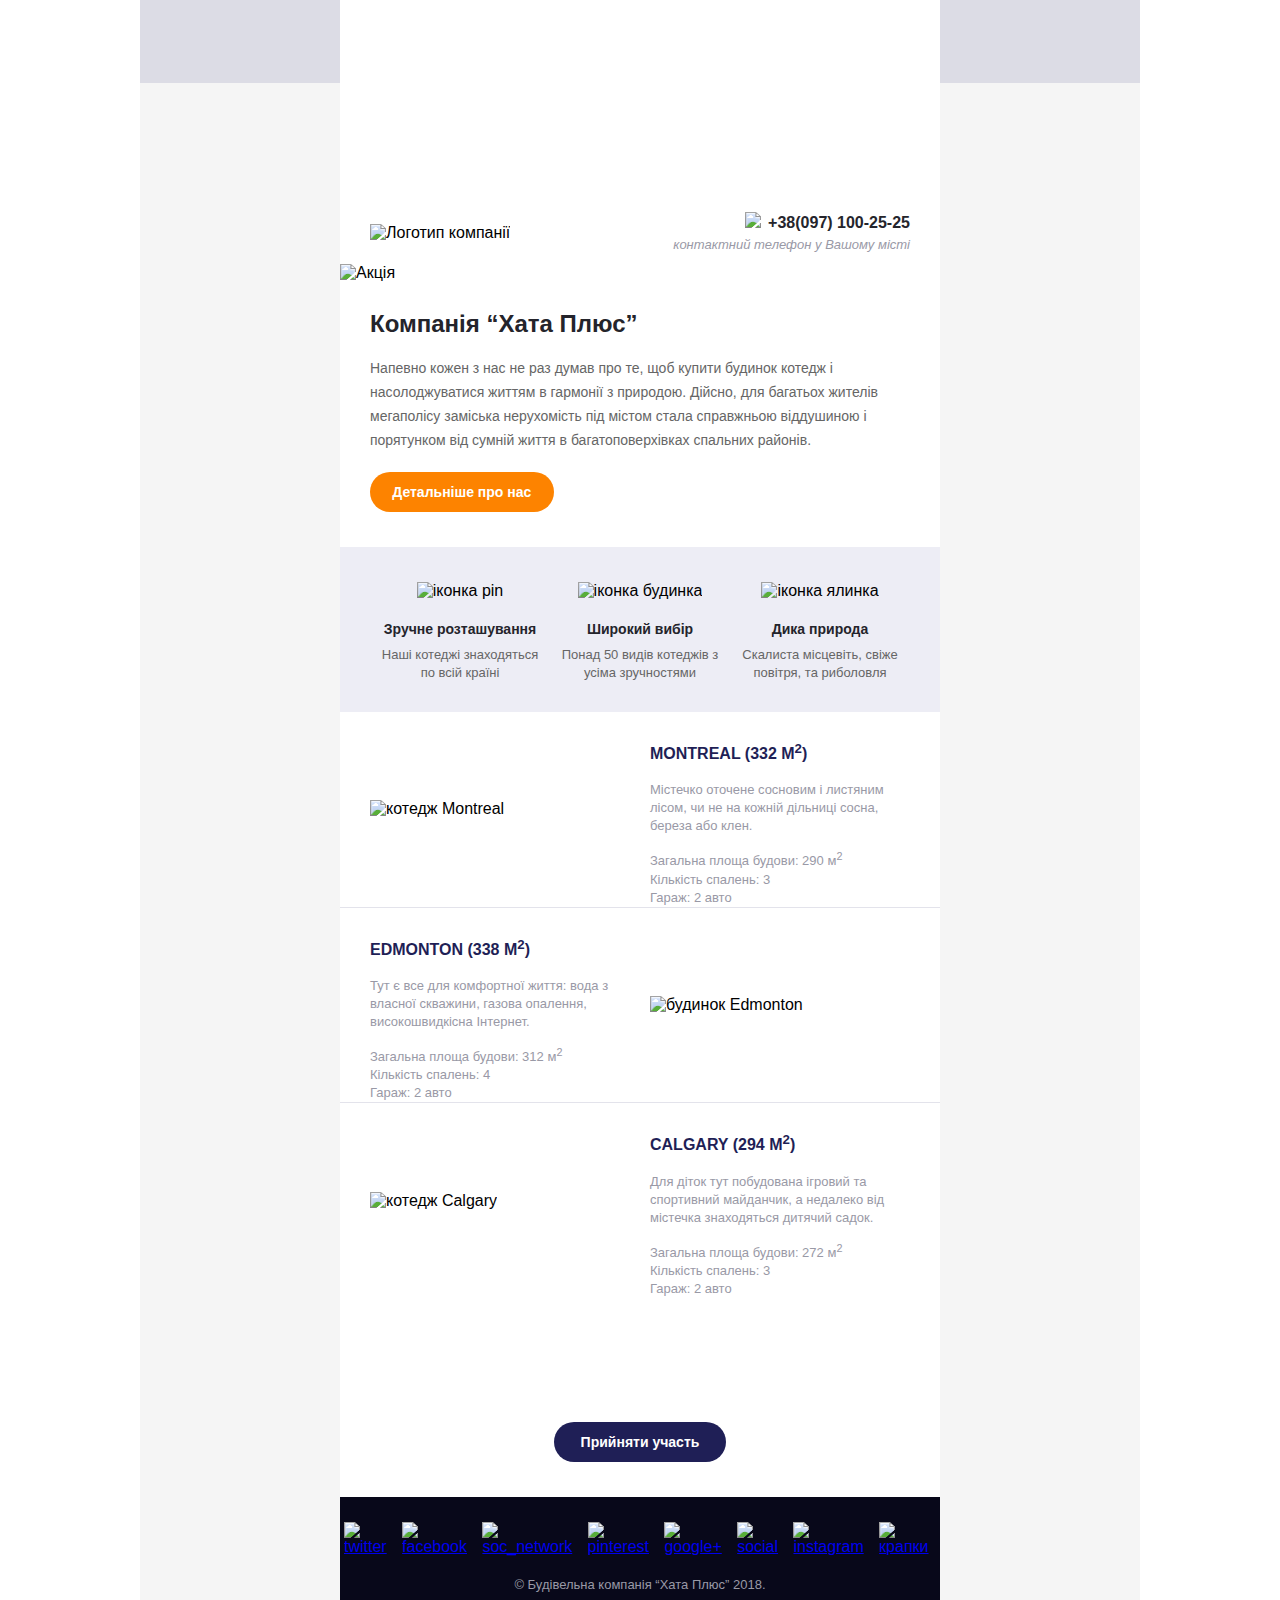
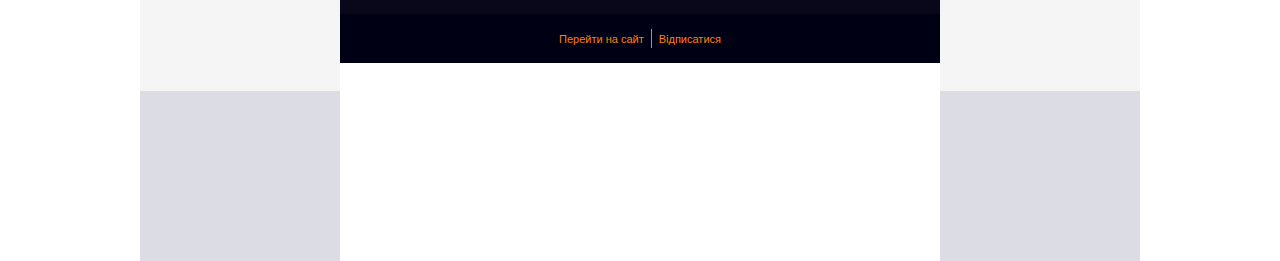
==== hata_email.html @ 44e9e972 "Added inline" ====
<!DOCTYPE html PUBLIC "-//W3C//DTD XHTML 1.0 Strict//EN" "http://www.w3.org/TR/xhtml1/DTD/xhtml1-strict.dtd">
<html xmlns="http://www.w3.org/1999/xhtml">

<head>
  <meta charset="UTF-8">
  <meta http-equiv="X-UA-Compatible" content="IE=edge">
  <meta name="viewport" content="width=device-width, initial-scale=1.0">
  <title>HataPlus Email</title>

</head>

<body style="font-family: Arial, Helvetica, sans-serif; margin: 0;">
  <style></style>
  <table class="body" cellpadding="0" cellspacing="0" align="center" style="border-collapse: collapse; max-width: 1000px; width: 100%;">
    <tbody>
      <tr>
        <td class="width-column" style="width: 20%;">
          <table class="body-bg" cellpadding="0" cellspacing="0" align="center" style="border-collapse: collapse; width: 100%;">
            <tbody>
              <tr>
                <td class="body-top" style="background-color: #dcdce5; height: 83.48px;"></td>
              </tr>
              <tr>
                <td class="body-middle" style="background-color: #f5f5f5; height: 1608px;"></td>
              </tr>
              <tr>
                <td class="body-bottom" style="background-color: #dcdce5; height: 170px;"></td>
              </tr>
            </tbody>
          </table>
        </td>
        <td class="width-center-column" style="width: 60%;">
          <table class="wrapper" cellpadding="0" cellspacing="0" align="center" style="border-collapse: collapse; width: 100%;">
            <tbody>
              <tr>
                <td>
                  <table class="header" cellpadding="0" cellspacing="0" align="center" style="border-collapse: collapse; width: 100%;">
                    <tbody>
                      <tr>
                        <td class="logo" align="left" style="padding-bottom: 9.65px; padding-left: 30px; padding-top: 12.85px; width: 50%;">
                          <img src="https://raw.githubusercontent.com/irina783/hata_newsletter/master/img/logo.png" alt="Логотип компанії " хата="" плюс ""="">
                        </td>
                        <td class="contacts" align="right" style="padding-bottom: 9.65px; padding-right: 30px; padding-top: 12.85px; width: 50%;">
                          <p style="margin: 0;"><img class="phone" src="https://raw.githubusercontent.com/irina783/hata_newsletter/master/img/phone.png" style="padding-right: 7px;"><b style="color: #25252c; font-size: 16px; line-height: 24px;">+38(097) 100-25-25</b></p>
                          <p style="margin: 0;"><i style="color: #9999a6; font-size: 13px; line-height: 18px;">контактний телефон у Вашому місті</i></p>
                        </td>
                      </tr>
                    </tbody>
                  </table>
                </td>
              </tr>
              <tr>
                <td class="proposition">
                  <img src="https://raw.githubusercontent.com/irina783/hata_newsletter/master/img/proposition.png" alt="Акція">
                </td>
              </tr>
              <tr>
                <td class="about" style="padding-left: 30px; padding-right: 30px; padding-top: 30px;">
                  <h1 style="color: #24242b; font-size: 24px; font-weight: bold; line-height: 24px; margin: 0; padding-bottom: 20px;">Компанія “Хата Плюс”</h1>
                  <p style="color: #666666; font-size: 14px; line-height: 24px; margin: 0;">
                    Напевно кожен з нас не раз думав про те, щоб купити будинок котедж і насолоджуватися життям в гармонії з природою. Дійсно, для багатьох жителів мегаполісу заміська нерухомість під містом стала справжньою віддушиною і порятунком від сумній життя в багатоповерхівках
                    спальних районів.
                  </p>
                </td>
              </tr>
              <tr>
                <td class="fon-around-button" style="padding-bottom: 35px; padding-left: 30px; padding-right: 30px; padding-top: 20px;">
                  <a href="#" style="color: #ffffff; font-size: 14px; line-height: 24px; text-decoration: none;">
                    <table class="button" cellpadding="0" cellspacing="0" align="left" style="border-collapse: collapse; width: 34%;">
                      <tbody>
                        <tr>
                          <td align="center" style="background-color: #fd8300; border-radius: 20px; padding-bottom: 8px; padding-top: 8px;">
                            <b>Детальніше про нас</b>
                          </td>
                        </tr>
                      </tbody>
                    </table>
                  </a>
                </td>
              </tr>
              <tr>
                <td class="plus" style="background-color: #ededf5; padding-left: 30px; padding-right: 30px;">
                  <table class="advantage" cellpadding="0" cellspacing="0" align="center" style="border-collapse: collapse; width: 100%;">
                    <tbody>
                      <tr>
                        <td class="top-column" align="center" style="padding-bottom: 20px; padding-left: 5px; padding-right: 5px; padding-top: 35px; width: 170px;">
                          <img src="https://raw.githubusercontent.com/irina783/hata_newsletter/master/img/convenient_location.png" alt="іконка pin">
                        </td>
                        <td class="top-column" align="center" style="padding-bottom: 20px; padding-left: 5px; padding-right: 5px; padding-top: 35px; width: 170px;">
                          <img src="https://raw.githubusercontent.com/irina783/hata_newsletter/master/img/wide_choose.png" alt="іконка будинка">
                        </td>
                        <td class="top-column" align="center" style="padding-bottom: 20px; padding-left: 5px; padding-right: 5px; padding-top: 35px; width: 170px;">
                          <img src="https://raw.githubusercontent.com/irina783/hata_newsletter/master/img/wild_nature.png" alt="іконка ялинка">
                        </td>
                      </tr>
                      <tr>
                        <td align="center" style="padding-left: 5px; padding-right: 5px; width: 170px;">
                          <h4 style="color: #24242b; font-size: 14px; line-height: 18px; margin: 0;">Зручне розташування</h4>
                        </td>
                        <td align="center" style="padding-left: 5px; padding-right: 5px; width: 170px;">
                          <h4 style="color: #24242b; font-size: 14px; line-height: 18px; margin: 0;">Широкий вибір</h4>
                        </td>
                        <td align="center" style="padding-left: 5px; padding-right: 5px; width: 170px;">
                          <h4 style="color: #24242b; font-size: 14px; line-height: 18px; margin: 0;">Дика природа</h4>
                        </td>
                      </tr>
                      <tr>
                        <td class="bottom-column" align="center" style="padding-bottom: 30px; padding-left: 5px; padding-right: 5px; padding-top: 8px; width: 170px;">
                          <p style="color: #666666; font-size: 13px; line-height: 18px; margin: 0;">
                            Наші котеджі знаходяться по всій країні
                          </p>
                        </td>
                        <td class="bottom-column" align="center" style="padding-bottom: 30px; padding-left: 5px; padding-right: 5px; padding-top: 8px; width: 170px;">
                          <p style="color: #666666; font-size: 13px; line-height: 18px; margin: 0;">Понад 50 видів котеджів з усіма зручностями</p>
                        </td>
                        <td class="bottom-column" align="center" style="padding-bottom: 30px; padding-left: 5px; padding-right: 5px; padding-top: 8px; width: 170px;">
                          <p style="color: #666666; font-size: 13px; line-height: 18px; margin: 0;">
                            Скалиста місцевіть, свіже повітря, та риболовля
                          </p>
                        </td>
                      </tr>
                    </tbody>
                  </table>
                </td>
              </tr>
              <tr>
                <td class="popular_projects">
                  <table class="projects" cellpadding="0" cellspacing="0" align="center" style="border-collapse: collapse; width: 100%;">
                    <tbody>
                      <tr>
                        <td class="left-column house line" style="border-bottom-color: #e3e3eb; border-bottom-style: solid; border-bottom-width: 1px; padding-bottom: 25px; padding-left: 30px; padding-right: 10px; padding-top: 25px; width: 50%;">
                          <img src="https://raw.githubusercontent.com/irina783/hata_newsletter/master/img/montreal.png" alt="котедж Montreal">
                        </td>
                        <td class="right-column description-house line" style="border-bottom-color: #e3e3eb; border-bottom-style: solid; border-bottom-width: 1px; padding-left: 10px; padding-right: 30px; padding-top: 25px; vertical-align: top; width: 50%;">
                          <h3 style="color: #1f1f56; font-size: 16px; line-height: 24px; margin: 0; padding-bottom: 15px; text-transform: uppercase;">MONTREAL (332 м<sup>2</sup>)</h3>
                          <p class="descript-txt" style="color: #9999a6; font-size: 13px; line-height: 18px; margin: 0; padding-bottom: 12px;">
                            Містечко оточене сосновим і листяним лісом, чи не на кожній дільниці сосна, береза або клен.
                          </p>
                          <p style="color: #9999a6; font-size: 13px; line-height: 18px; margin: 0;">
                            Загальна площа будови: 290 м<sup>2</sup>
                          </p>
                          <p style="color: #9999a6; font-size: 13px; line-height: 18px; margin: 0;">
                            Кількість спалень: 3
                          </p>
                          <p style="color: #9999a6; font-size: 13px; line-height: 18px; margin: 0;">
                            Гараж: 2 авто
                          </p>
                        </td>
                      </tr>
                      <tr>
                        <td class="left-column description-house line" style="border-bottom-color: #e3e3eb; border-bottom-style: solid; border-bottom-width: 1px; padding-left: 30px; padding-right: 10px; padding-top: 25px; vertical-align: top; width: 50%;">
                          <h3 style="color: #1f1f56; font-size: 16px; line-height: 24px; margin: 0; padding-bottom: 15px; text-transform: uppercase;">EDMONTON (338 м<sup>2</sup>)</h3>
                          <p class="descript-txt" style="color: #9999a6; font-size: 13px; line-height: 18px; margin: 0; padding-bottom: 12px;">
                            Тут є все для комфортної життя: вода з власної скважини, газова опалення, високошвидкісна Інтернет.
                          </p>
                          <p style="color: #9999a6; font-size: 13px; line-height: 18px; margin: 0;">
                            Загальна площа будови: 312 м<sup>2</sup>
                          </p>
                          <p style="color: #9999a6; font-size: 13px; line-height: 18px; margin: 0;">
                            Кількість спалень: 4
                          </p>
                          <p style="color: #9999a6; font-size: 13px; line-height: 18px; margin: 0;">
                            Гараж: 2 авто
                          </p>
                        </td>
                        <td class="right-column house line" style="border-bottom-color: #e3e3eb; border-bottom-style: solid; border-bottom-width: 1px; padding-bottom: 25px; padding-left: 10px; padding-right: 30px; padding-top: 25px; width: 50%;">
                          <img src="https://raw.githubusercontent.com/irina783/hata_newsletter/master/img/edmonton.png" alt="будинок Edmonton">
                        </td>
                      </tr>
                      <tr>
                        <td class="left-column house" style="padding-bottom: 25px; padding-left: 30px; padding-right: 10px; padding-top: 25px; width: 50%;">
                          <img src="https://raw.githubusercontent.com/irina783/hata_newsletter/master/img/calgary.png" alt="котедж Calgary">
                        </td>
                        <td class="right-column description-house" style="padding-left: 10px; padding-right: 30px; padding-top: 25px; vertical-align: top; width: 50%;">
                          <h3 style="color: #1f1f56; font-size: 16px; line-height: 24px; margin: 0; padding-bottom: 15px; text-transform: uppercase;">CALGARY (294 м<sup>2</sup>)</h3>
                          <p class="descript-txt" style="color: #9999a6; font-size: 13px; line-height: 18px; margin: 0; padding-bottom: 12px;">
                            Для діток тут побудована ігровий та спортивний майданчик, а недалеко від містечка знаходяться дитячий садок.
                          </p>
                          <p style="color: #9999a6; font-size: 13px; line-height: 18px; margin: 0;">
                            Загальна площа будови: 272 м<sup>2</sup>
                          </p>
                          <p style="color: #9999a6; font-size: 13px; line-height: 18px; margin: 0;">
                            Кількість спалень: 3
                          </p>
                          <p style="color: #9999a6; font-size: 13px; line-height: 18px; margin: 0;">
                            Гараж: 2 авто
                          </p>
                        </td>
                      </tr>
                    </tbody>
                  </table>
                </td>
              </tr>
              <tr>
                <td class="fon" style="background-image: url(https://raw.githubusercontent.com/irina783/hata_newsletter/master/images/bg2.png); background-repeat: repeat; padding-left: 30px; padding-right: 30px;">
                  <table class="discount" cellpadding="0" cellspacing="0" align="center" style="border-collapse: collapse; width: 100%;">
                    <tbody>
                      <tr>
                        <td class="sale" align="center" style="color: #ffffff; font-size: 13px; line-height: 20px; padding-bottom: 15px; padding-top: 35px; width: 540px;">
                          <h2 style="color: #ffffff; font-size: 24px; line-height: 24px; margin: 0; padding-bottom: 10px;">Отримай знижку -10%</h2>
                          <p style="margin: 0;">Відправ цього листа 10 друзям та отримай знижку на усі котеджі.</p>
                          <p style="margin: 0;">Акція триває в період з 21.04.2018 по 31.10.2018 включно.</p>
                        </td>
                      </tr>
                      <tr>
                        <td class="around-participate" style="padding-bottom: 35px;">
                          <a href="#" style="color: #ffffff; font-size: 14px; line-height: 24px; text-decoration: none;">
                            <table class="button-participate" cellpadding="0" cellspacing="0" align="center" style="border-collapse: collapse; width: 32%;">
                              <tbody>
                                <tr>
                                  <td align="center" style="background-color: #1f1f56; border-radius: 20px; padding-bottom: 8px; padding-top: 8px;">
                                    <b>Прийняти участь</b>
                                  </td>
                                </tr>
                              </tbody>
                            </table>
                          </a>
                        </td>
                      </tr>
                    </tbody>
                  </table>
                </td>
              </tr>
              <tr>
                <td class="networks" style="background-color: #08081a; padding-top: 25px;">
                  <table class="social" cellpadding="0" cellspacing="0" align="center" style="border-collapse: collapse;">
                    <tbody>
                      <tr>
                        <td style="background-color: #08081a; padding-left: 4px; padding-right: 4px;">
                          <a href="#"><img src="https://raw.githubusercontent.com/irina783/hata_newsletter/master/images/tw.png" alt="twitter"></a>
                        </td>
                        <td style="background-color: #08081a; padding-left: 4px; padding-right: 4px;">
                          <a href="#"><img src="https://raw.githubusercontent.com/irina783/hata_newsletter/master/images/fb-blue.png" alt="facebook"></a>
                        </td>
                        <td style="background-color: #08081a; padding-left: 4px; padding-right: 4px;">
                          <a href="#"><img src="https://raw.githubusercontent.com/irina783/hata_newsletter/master/images/soc_icon.png" alt="soc_network"></a>
                        </td>
                        <td style="background-color: #08081a; padding-left: 4px; padding-right: 4px;">
                          <a href="#"><img src="https://raw.githubusercontent.com/irina783/hata_newsletter/master/images/pin.png" alt="pinterest"></a>
                        </td>
                        <td style="background-color: #08081a; padding-left: 4px; padding-right: 4px;">
                          <a href="#"><img src="https://raw.githubusercontent.com/irina783/hata_newsletter/master/images/g_plus.png" alt="google+"></a>
                        </td>
                        <td style="background-color: #08081a; padding-left: 4px; padding-right: 4px;">
                          <a href="#"><img src="https://raw.githubusercontent.com/irina783/hata_newsletter/master/images/sphere.png" alt="social"></a>
                        </td>
                        <td style="background-color: #08081a; padding-left: 4px; padding-right: 4px;">
                          <a href="#"><img src="https://raw.githubusercontent.com/irina783/hata_newsletter/master/images/inst.png" alt="instagram"></a>
                        </td>
                        <td style="background-color: #08081a; padding-left: 4px; padding-right: 4px;">
                          <a href="#"><img src="https://raw.githubusercontent.com/irina783/hata_newsletter/master/images/points.png" alt="крапки"></a>
                        </td>
                      </tr>
                    </tbody>
                  </table>
                  <table class="copyright" cellpadding="0" cellspacing="0" align="center" style="border-collapse: collapse;">
                    <tbody>
                      <tr>
                        <td class="footer" align="center" style="background-color: #08081a; padding-bottom: 20px; padding-left: 30px; padding-right: 30px; padding-top: 20px;">
                          <p style="color: #9999a6; font-size: 13px; line-height: 18px; margin: 0;">© Будівельна компанія “Хата Плюс” 2018.</p>
                        </td>
                      </tr>
                    </tbody>
                  </table>
                  <div class="footer-ref" align="center" style="background-color: #000014; margin: 0; padding-bottom: 15px; padding-top: 15px;">
                    <table class="footer-links" cellpadding="0" cellspacing="0" align="center" style="border-collapse: collapse;">
                      <tbody>
                        <tr>
                          <td class="border" style="border-right-color: #fd8300; border-right-style: solid; border-right-width: 1px; padding-left: 30px; padding-right: 7px;"><a href="#" style="color: #fd8300; font-size: 11px; line-height: 18px; text-decoration: none;">Перейти на сайт</a></td>
                          <td class="unsubscribe" style="padding-left: 7px; padding-right: 30px;"><a href="#" style="color: #fd8300; font-size: 11px; line-height: 18px; text-decoration: none;">Відписатися</a></td>
                        </tr>
                      </tbody>
                    </table>
                  </div>
                </td>
              </tr>
            </tbody>
          </table>
        </td>
        <td class="width-column" style="width: 20%;">
          <table class="body-bg" cellpadding="0" cellspacing="0" align="center" style="border-collapse: collapse; width: 100%;">
            <tbody>
              <tr>
                <td class="body-top" style="background-color: #dcdce5; height: 83.48px;"></td>
              </tr>
              <tr>
                <td class="body-middle" style="background-color: #f5f5f5; height: 1608px;"></td>
              </tr>
              <tr>
                <td class="body-bottom" style="background-color: #dcdce5; height: 170px;"></td>
              </tr>
            </tbody>
          </table>
        </td>
      </tr>
    </tbody>
  </table>

</body>

</html>
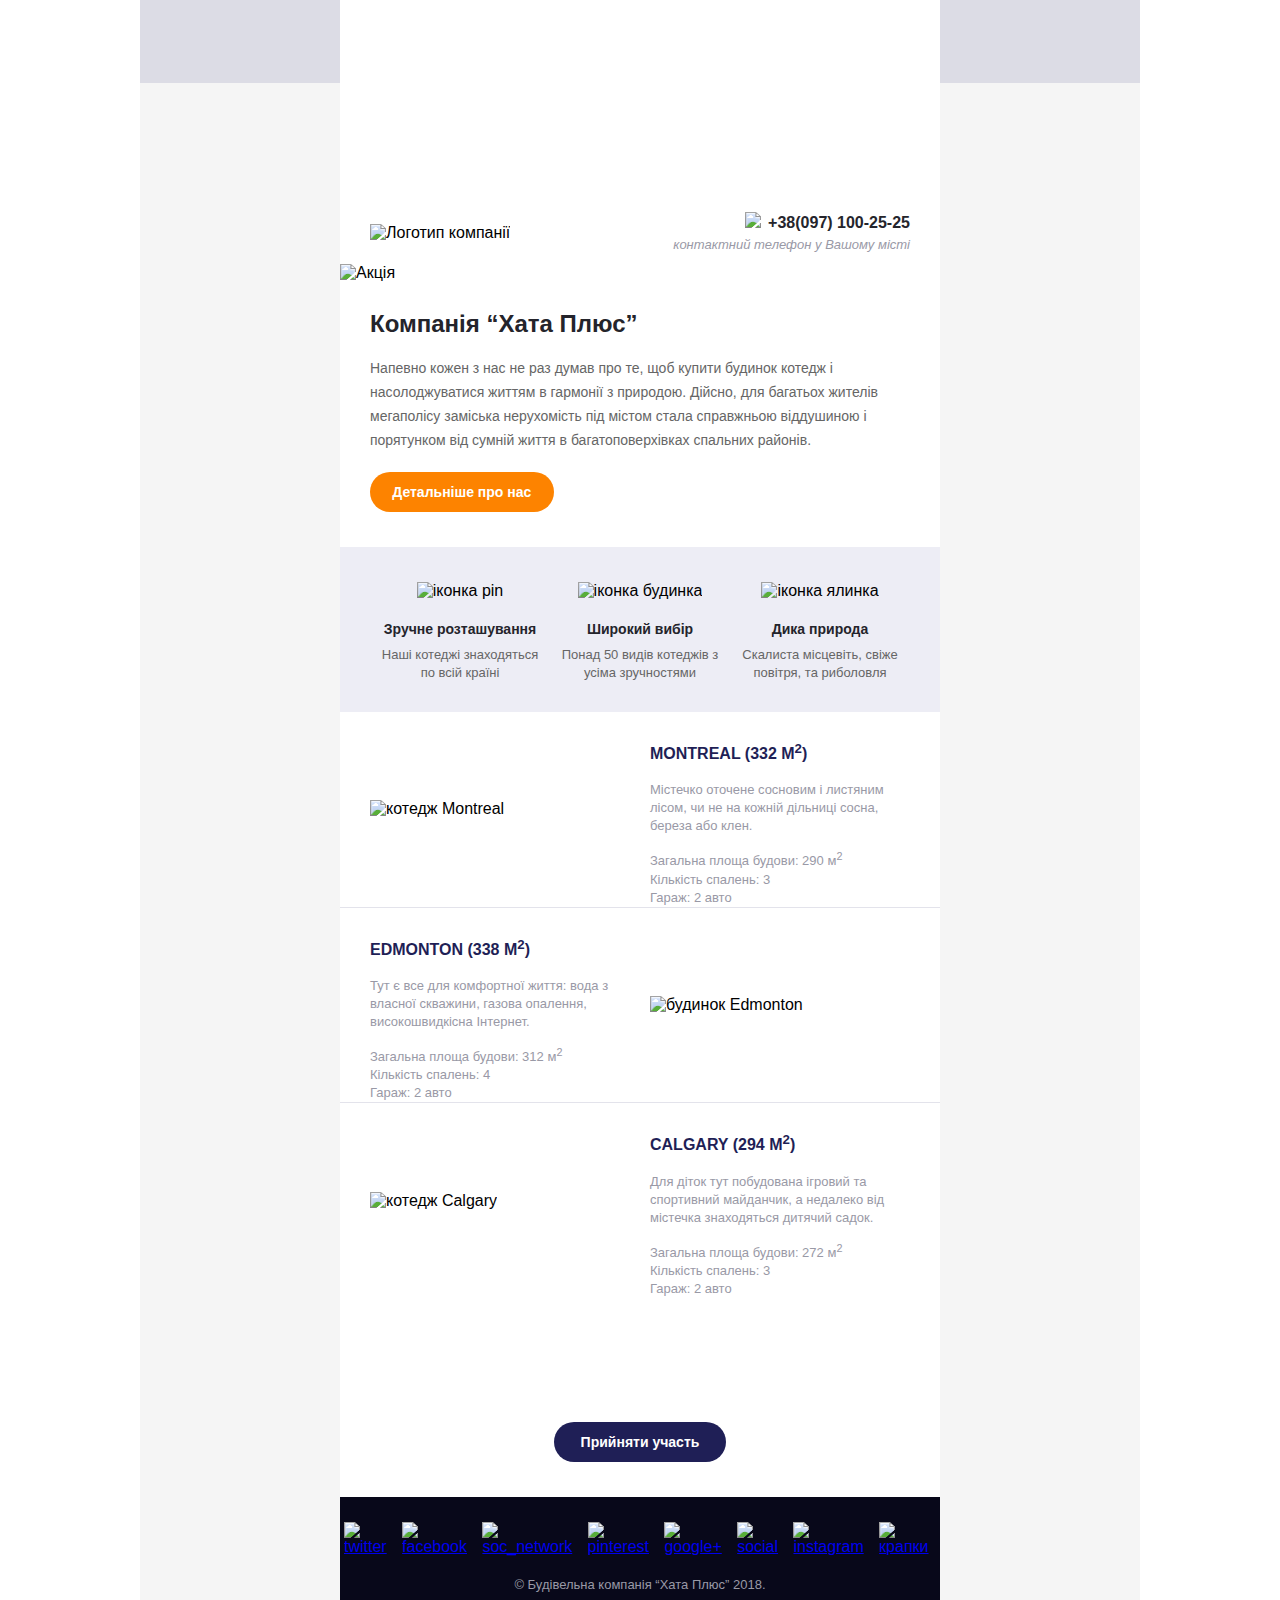
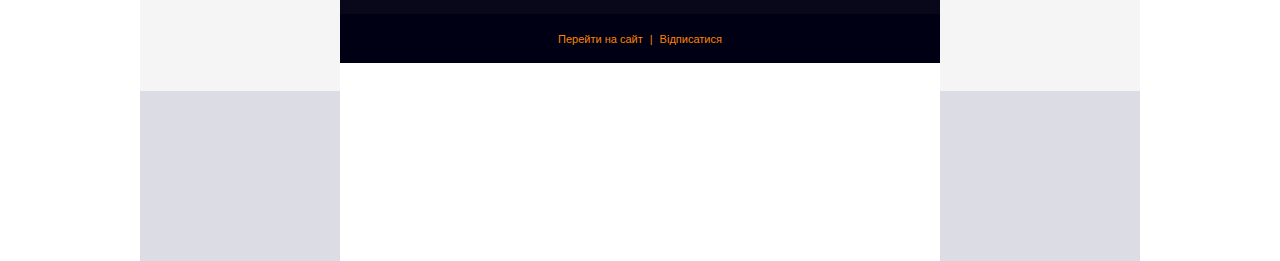
==== commit 37afd885: "Added changes in html" ====
--- a/hata_email.html
+++ b/hata_email.html
@@ -266,7 +266,8 @@
                     <table class="footer-links" cellpadding="0" cellspacing="0" align="center" style="border-collapse: collapse;">
                       <tbody>
                         <tr>
-                          <td class="border" style="border-right-color: #fd8300; border-right-style: solid; border-right-width: 1px; padding-left: 30px; padding-right: 7px;"><a href="#" style="color: #fd8300; font-size: 11px; line-height: 18px; text-decoration: none;">Перейти на сайт</a></td>
+                          <td class="border" style="padding-left: 30px; padding-right: 7px;"><a href="#" style="color: #fd8300; font-size: 11px; line-height: 18px; text-decoration: none;">Перейти на сайт</a></td>
+                          <td><span style="color: #fd8300; font-size: 11px; line-height: 18px; text-decoration: none;">|</span></td>
                           <td class="unsubscribe" style="padding-left: 7px; padding-right: 30px;"><a href="#" style="color: #fd8300; font-size: 11px; line-height: 18px; text-decoration: none;">Відписатися</a></td>
                         </tr>
                       </tbody>
